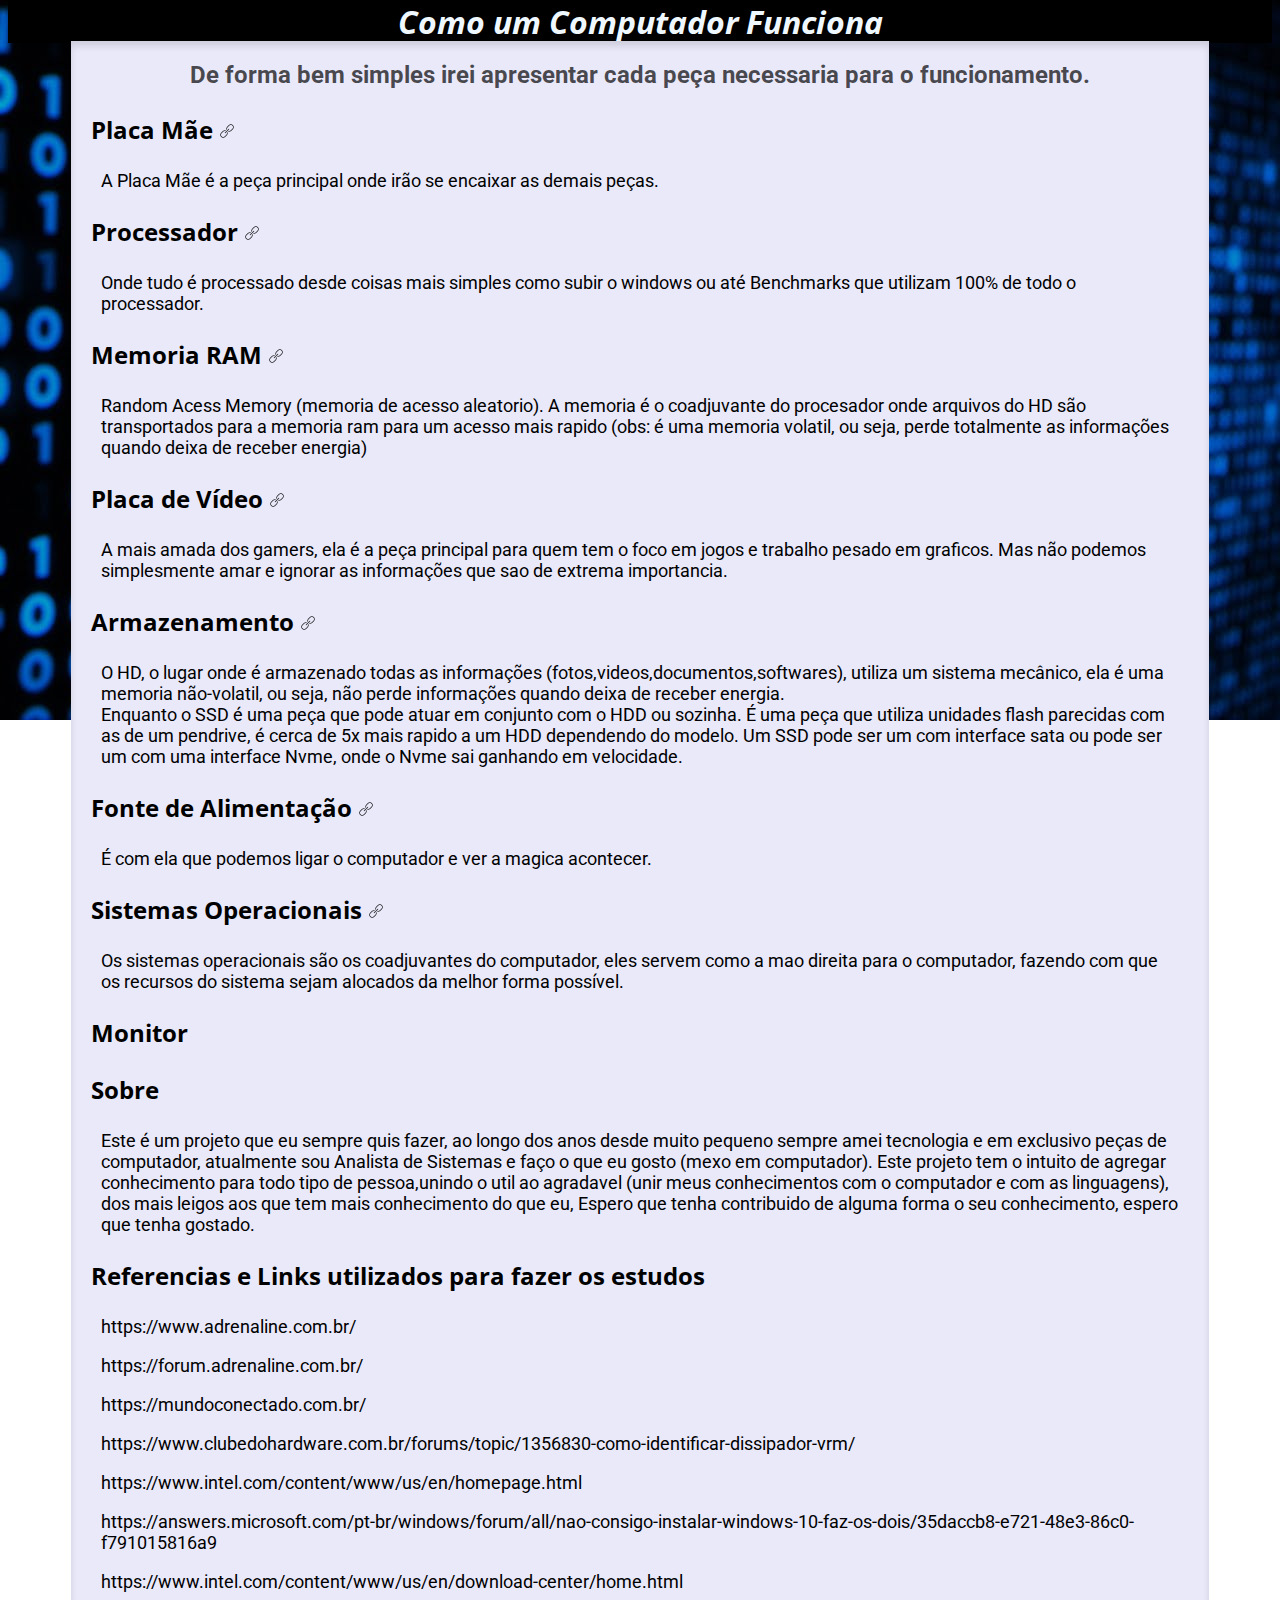
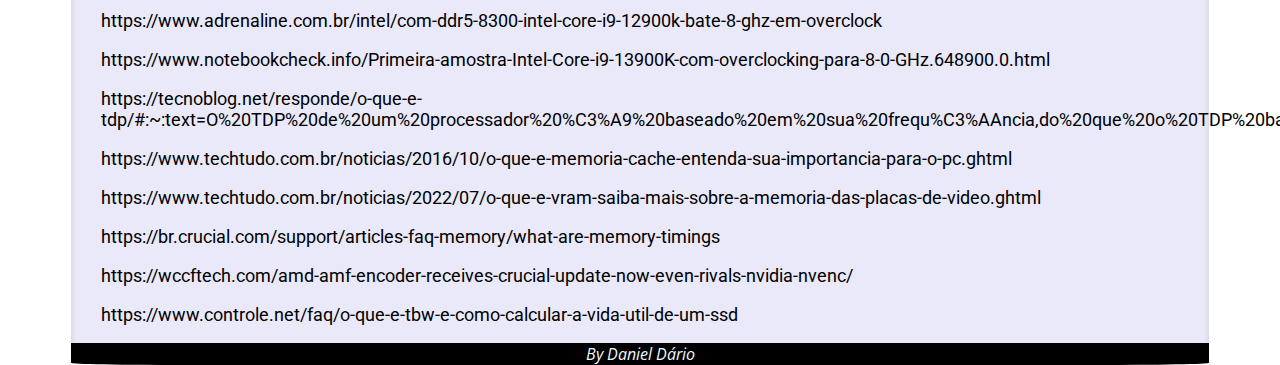
==== index.html @ a532baee "Initial commit" ====
<!DOCTYPE html>
<html lang="en">
<head>
    <meta charset="UTF-8">
    <meta http-equiv="X-UA-Compatible" content="IE=edge">
    <meta name="viewport" content="width=device-width, initial-scale=1.0">
    <title>Conhecendo o PC</title>
    <link rel="stylesheet" href="Style/style.css">
    <link rel="shortcut icon" href="Style/banco_de_imagens/icone.png" type="image/x-icon">
</head>
    
<body>
    <div class="cabeca">
        <header>
            <h1>Como um Computador Funciona</h1>
        </header>
    </div>

    <div class="corpo">
        <h2 class="subcab">De forma bem simples irei apresentar cada peça necessaria para o funcionamento.</h2>
        <a href="placamae.html">
            <h3>Placa Mãe <img src="Style/banco_de_imagens/icons8-link-16.png" alt=""></h3>
        </a>
        <p>A Placa Mãe é a peça principal onde irão se encaixar as demais peças.</p>
        <a href="processador.html">
            <h3>Processador <img src="Style/banco_de_imagens/icons8-link-16.png" alt=""></h3>
        </a>
        <p>Onde tudo é processado desde coisas mais simples como subir o windows ou até Benchmarks que utilizam 100% de todo o processador.</p>
        <a href="memoriaram.html">
            <h3>Memoria RAM <img src="Style/banco_de_imagens/icons8-link-16.png" alt=""></h3>
        </a>
        <p>Random Acess Memory (memoria de acesso aleatorio). A memoria é o coadjuvante do procesador onde arquivos do HD são transportados para a memoria ram para um acesso mais rapido (obs: é uma memoria volatil, ou seja, perde totalmente as informações quando deixa de receber energia)</p>
        <a href="placadevideo.html">
            <h3>Placa de Vídeo <img src="Style/banco_de_imagens/icons8-link-16.png" alt=""></h3>
        </a>
        <p>A mais amada dos gamers, ela é a peça principal para quem tem o foco em jogos e trabalho pesado em graficos. Mas não podemos simplesmente amar e ignorar as informações que sao de extrema importancia.</p>
        <a href="armazenamento.html">
            <h3>Armazenamento <img src="Style/banco_de_imagens/icons8-link-16.png" alt=""></h3>
        </a>
        <p>O HD, o lugar onde é armazenado todas as informações (fotos,videos,documentos,softwares), utiliza um sistema mecânico, ela é uma memoria não-volatil, ou seja, não perde informações quando deixa de receber energia.<br> Enquanto o SSD é uma peça que pode atuar em conjunto com o HDD ou sozinha. É uma peça que utiliza unidades flash parecidas com as de um pendrive, é cerca de 5x mais rapido a um HDD dependendo do modelo. Um SSD pode ser um com interface sata ou pode ser um com uma interface Nvme, onde o Nvme sai ganhando em velocidade.</p>
        <a href="fontedealimentacao.html">
            <h3>Fonte de Alimentação <img src="Style/banco_de_imagens/icons8-link-16.png" alt=""></h3>
        </a>
        <p>É com ela que podemos ligar o computador e ver a magica acontecer.</p>
        <a href="SO.html">
            <h3>Sistemas Operacionais <img src="Style/banco_de_imagens/icons8-link-16.png" alt=""></h3>
        </a>
        <p>Os sistemas operacionais são os coadjuvantes do computador, eles servem como a mao direita para o computador, fazendo com que os recursos do sistema sejam alocados da melhor forma possível.</p>
        <a href="monitor.html">
            <h3>Monitor</h3>
        </a>
        <h3>Sobre</h3>
        <p>Este é um projeto que eu sempre quis fazer, ao longo dos anos desde muito pequeno sempre amei tecnologia e em exclusivo peças de computador, atualmente sou Analista de Sistemas e faço o que eu gosto (mexo em computador). Este projeto tem o intuito de agregar conhecimento para todo tipo de pessoa,unindo o util ao agradavel (unir meus conhecimentos com o computador e com as linguagens), dos mais leigos aos que tem mais conhecimento do que eu, Espero que tenha contribuido de alguma forma o seu conhecimento, espero que tenha gostado.</p>
        <h3>Referencias e Links utilizados para fazer os estudos</h3>
        <a href="https://www.adrenaline.com.br/">
            <p>https://www.adrenaline.com.br/</p>
        </a>
        <a href="https://forum.adrenaline.com.br/">
            <p>https://forum.adrenaline.com.br/</p>
        </a>
        <a href="https://mundoconectado.com.br/">
            <p>https://mundoconectado.com.br/</p>
        </a>
        <a href="https://www.clubedohardware.com.br/forums/topic/1356830-como-identificar-dissipador-vrm/">
            <p>https://www.clubedohardware.com.br/forums/topic/1356830-como-identificar-dissipador-vrm/</p>
        </a>
        <a href="https://www.intel.com/content/www/us/en/homepage.html">
            <p>https://www.intel.com/content/www/us/en/homepage.html</p>
        </a>
        <a href="https://answers.microsoft.com/pt-br/windows/forum/all/nao-consigo-instalar-windows-10-faz-os-dois/35daccb8-e721-48e3-86c0-f791015816a9">
            <p>https://answers.microsoft.com/pt-br/windows/forum/all/nao-consigo-instalar-windows-10-faz-os-dois/35daccb8-e721-48e3-86c0-f791015816a9</p>
        </a>
        <a href="https://www.intel.com/content/www/us/en/download-center/home.html">
            <p>https://www.intel.com/content/www/us/en/download-center/home.html</p>
        </a>
        <a href="https://www.adrenaline.com.br/intel/com-ddr5-8300-intel-core-i9-12900k-bate-8-ghz-em-overclock">
            <p>https://www.adrenaline.com.br/intel/com-ddr5-8300-intel-core-i9-12900k-bate-8-ghz-em-overclock</p>
        </a>
        <a href="https://www.notebookcheck.info/Primeira-amostra-Intel-Core-i9-13900K-com-overclocking-para-8-0-GHz.648900.0.html">
            <p>https://www.notebookcheck.info/Primeira-amostra-Intel-Core-i9-13900K-com-overclocking-para-8-0-GHz.648900.0.html</p>
        </a>
        <a href="https://tecnoblog.net/responde/o-que-e-tdp/#:~:text=O%20TDP%20de%20um%20processador%20%C3%A9%20baseado%20em%20sua%20frequ%C3%AAncia,do%20que%20o%20TDP%20base.">
            <p>https://tecnoblog.net/responde/o-que-e-tdp/#:~:text=O%20TDP%20de%20um%20processador%20%C3%A9%20baseado%20em%20sua%20frequ%C3%AAncia,do%20que%20o%20TDP%20base.</p>
        </a>
        <a href="https://www.techtudo.com.br/noticias/2016/10/o-que-e-memoria-cache-entenda-sua-importancia-para-o-pc.ghtml">
            <p>https://www.techtudo.com.br/noticias/2016/10/o-que-e-memoria-cache-entenda-sua-importancia-para-o-pc.ghtml</p>
        </a>
        <a href="https://www.techtudo.com.br/noticias/2022/07/o-que-e-vram-saiba-mais-sobre-a-memoria-das-placas-de-video.ghtml">
            <p>https://www.techtudo.com.br/noticias/2022/07/o-que-e-vram-saiba-mais-sobre-a-memoria-das-placas-de-video.ghtml</p>
        </a>
        <p>https://br.crucial.com/support/articles-faq-memory/what-are-memory-timings</p>
        <p>https://wccftech.com/amd-amf-encoder-receives-crucial-update-now-even-rivals-nvidia-nvenc/</p>
        <p>https://www.controle.net/faq/o-que-e-tbw-e-como-calcular-a-vida-util-de-um-ssd</p>
        <p></p>
        <p></p>
        <p></p>
        <p></p>
        <p></p>
        <p></p>
        <p></p>
        <p></p>
        <p></p>
        <p></p>
        <p></p>
        <p></p>
        <p></p>
        <p></p>
        <p></p>
        <p></p>
        <p></p>
        <p></p>
        <p></p>
        <p></p>
        <p></p>
        <p></p>
        <p></p>
        <p></p>
        <p></p>
        <p></p>
        <p></p>
        <p></p>
        <p></p>
        <p></p>
        <p></p>
        <p></p>
        <p></p>
        <p></p>
        <p></p>
        <footer>By Daniel Dário</footer>
    </div>
    
</body>
</html>
---- Style/style.css ----
@charset "utf-8";
@import url('https://fonts.googleapis.com/css2?family=Open+Sans:ital,wght@0,400;0,500;1,300;1,400&display=swap');
@import url('https://fonts.googleapis.com/css2?family=Roboto:ital,wght@0,300;0,400;1,300&display=swap');

body {
    margin-top: -21px;
    background-image: url("banco_de_imagens/background.jpg");
    background-repeat: no-repeat;
    background-attachment: fixed;
    background-size: 100%;
    max-height: 100vh;
    max-width: 100vw;
}

div {
    background-color: rgb(233, 233, 250);
    scale: 100%;
    box-shadow: inset rgba(0, 0, 0, 0.120) 0px 5px 7px;
}

.cabeca {
    font-style: italic;
    font-family: 'open sans', Arial, Helvetica, sans-serif;
}

.corpo {
    margin: 0% 5%;
    padding: 0px 20px;
    padding-bottom: 10px;
    margin-top: 10px;
}

h1 {
    background-color: #000000;
    margin-bottom: -22px;
    color: aliceblue;
    text-align: center;
    font-size: 32px;
}

h2 {
    font-family: 'Roboto';
    padding-top: 20px;
    font-size: 24px;
    color: #000000b2;
}

div h3 {
    font-size: 24px;
    font-family: 'open sans', Arial;
}

a {
    text-decoration: none;
    color: inherit;
}

.off{
    text-decoration: underline;
}

li {
    font-family: sans-serif;
    list-style: none;
    margin-top: 5px;
}

p {
    font-family: 'Roboto', sans-serif;
    font-size: 18px;
    padding: 0px 10px;
}

.cabecalho header {
    display: inline;
    background-color: #c0c0c0;
}

.subcab {
    text-align: center;
}

.back {
    max-width: 30px;
    padding-top: 0px;
}

img {
    padding-top: 10px;
    max-width: 50%;
    text-align: center;
}

.imagem {
    text-align: center;
    box-shadow: none;
}

.sub {
    text-decoration: solid;
    font-family: 'Times New Roman', Times, serif;
    font-style: italic;
    margin-top: 0px;
    margin-right: 20%;
    text-align: end;
}

.video{
    text-align: center;
    box-shadow: none;
}

footer {
    font-family: 'open sans', sans-serif;
    font-style: italic;
    text-align: center;
    background-color: black;
    color: aliceblue;
    margin: 0px -20px -20px -20px;
    border-bottom-left-radius: 10%;
    border-bottom-right-radius: 10%;
    font-family: 'open sans';
}

.indexbutton{
    text-align: center;
    font-family: 'open sans';
    padding-top: 20px;
    font-size: 24px;
    color: inherit;
}

a:visited{
    color: black;
}
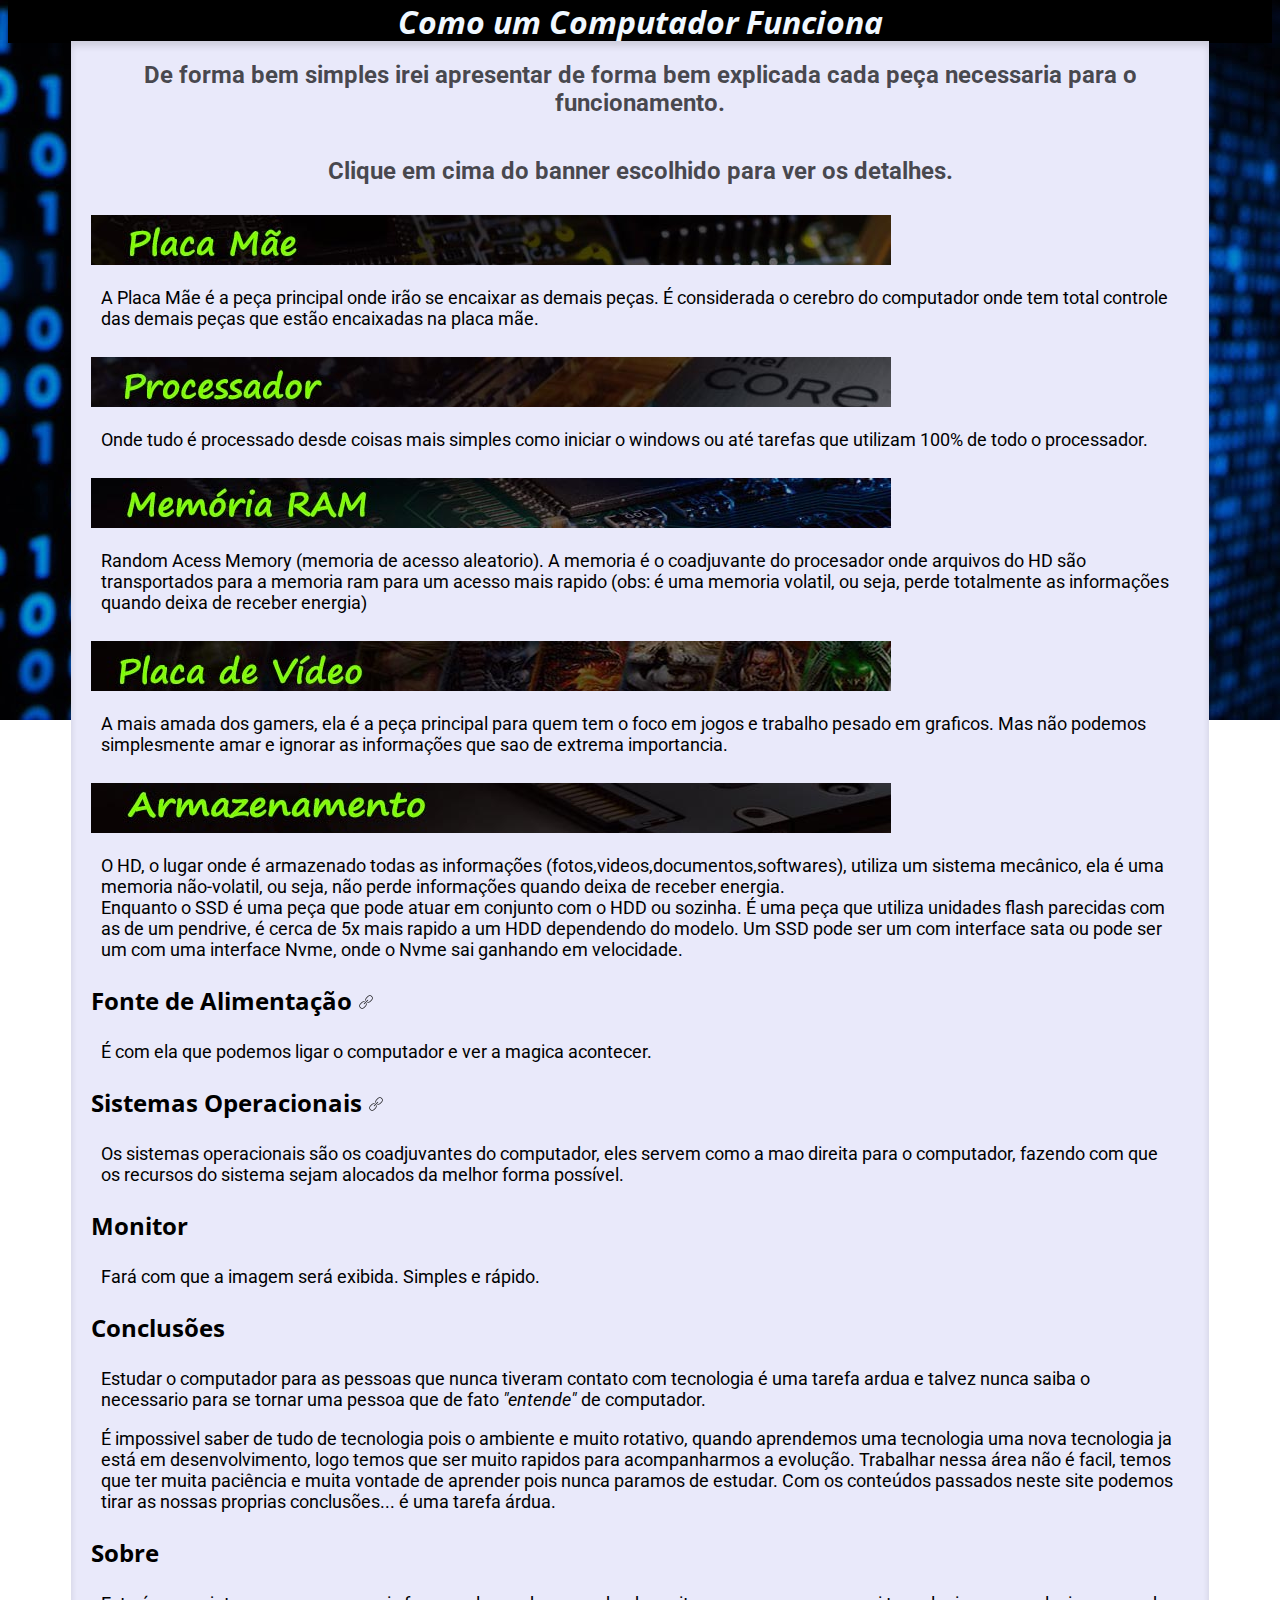
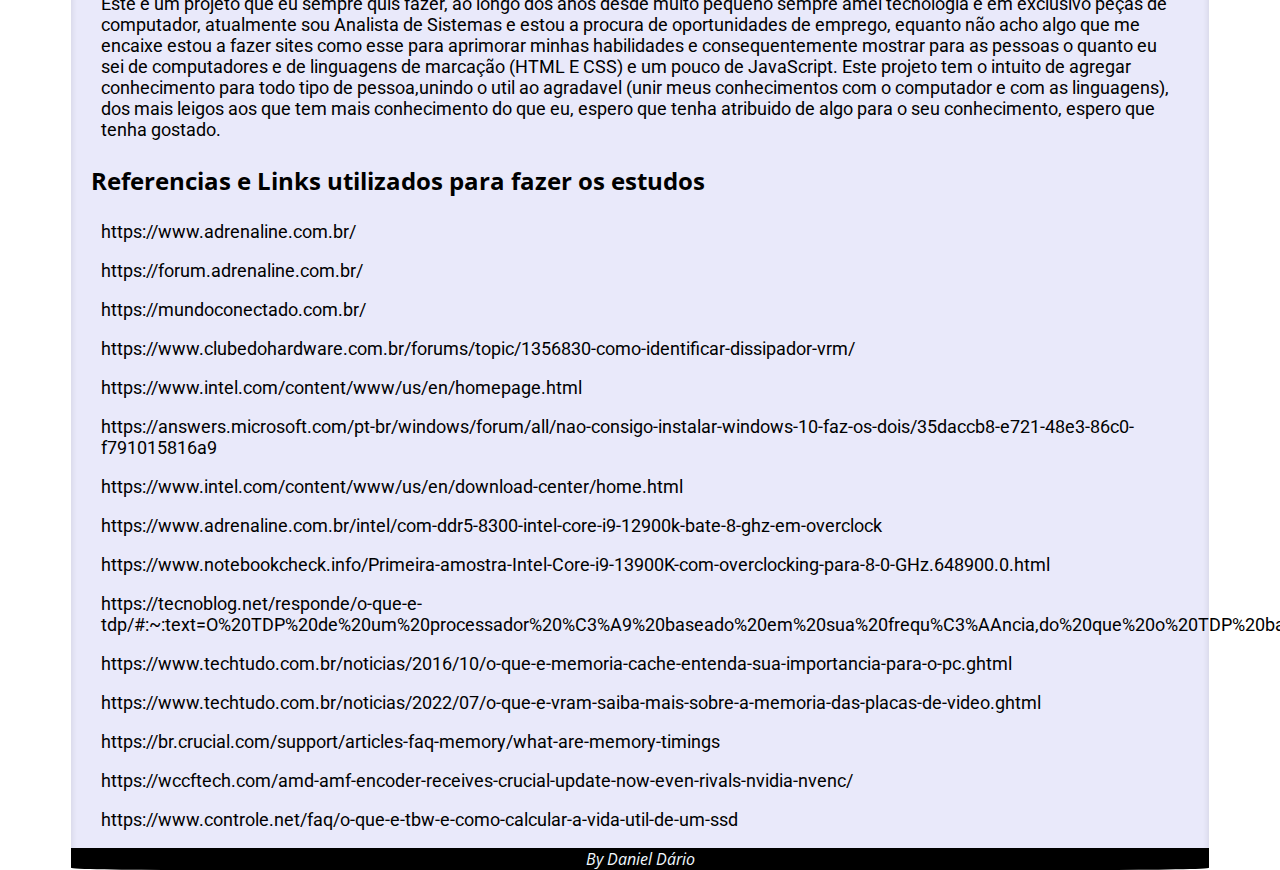
==== commit 127736a6: "atualização" ====
--- a/index.html
+++ b/index.html
@@ -17,25 +17,26 @@
     </div>
 
     <div class="corpo">
-        <h2 class="subcab">De forma bem simples irei apresentar cada peça necessaria para o funcionamento.</h2>
+        <h2 class="subcab" >De forma bem simples irei apresentar de forma bem explicada cada peça necessaria para o funcionamento.</h2>
+        <h2 class="subcab">Clique em cima do banner escolhido para ver os detalhes.</h2>
         <a href="placamae.html">
-            <h3>Placa Mãe <img src="Style/banco_de_imagens/icons8-link-16.png" alt=""></h3>
+            <img class="nomesh3" src="Style/banco_de_imagens/placamaeh3_1.jpg" alt="">
         </a>
-        <p>A Placa Mãe é a peça principal onde irão se encaixar as demais peças.</p>
+        <p>A Placa Mãe é a peça principal onde irão se encaixar as demais peças. É considerada o cerebro do computador onde tem total controle das demais peças que estão encaixadas na placa mãe.</p>
         <a href="processador.html">
-            <h3>Processador <img src="Style/banco_de_imagens/icons8-link-16.png" alt=""></h3>
+            <img class="nomesh3" src="Style/banco_de_imagens/Titulo h3_2.jpg" alt="">
         </a>
-        <p>Onde tudo é processado desde coisas mais simples como subir o windows ou até Benchmarks que utilizam 100% de todo o processador.</p>
+        <p>Onde tudo é processado desde coisas mais simples como iniciar o windows ou até tarefas que utilizam 100% de todo o processador. </p>
         <a href="memoriaram.html">
-            <h3>Memoria RAM <img src="Style/banco_de_imagens/icons8-link-16.png" alt=""></h3>
+            <img class="nomesh3" src="Style/banco_de_imagens/memoria ram h3_1.jpg" alt="">
         </a>
         <p>Random Acess Memory (memoria de acesso aleatorio). A memoria é o coadjuvante do procesador onde arquivos do HD são transportados para a memoria ram para um acesso mais rapido (obs: é uma memoria volatil, ou seja, perde totalmente as informações quando deixa de receber energia)</p>
         <a href="placadevideo.html">
-            <h3>Placa de Vídeo <img src="Style/banco_de_imagens/icons8-link-16.png" alt=""></h3>
+            <img class="nomesh3" src="Style/banco_de_imagens/Titulo h3.jpg" alt="">
         </a>
         <p>A mais amada dos gamers, ela é a peça principal para quem tem o foco em jogos e trabalho pesado em graficos. Mas não podemos simplesmente amar e ignorar as informações que sao de extrema importancia.</p>
         <a href="armazenamento.html">
-            <h3>Armazenamento <img src="Style/banco_de_imagens/icons8-link-16.png" alt=""></h3>
+            <img class="nomesh3" src="Style/banco_de_imagens/Armazenamentoh3.jpg" alt="">
         </a>
         <p>O HD, o lugar onde é armazenado todas as informações (fotos,videos,documentos,softwares), utiliza um sistema mecânico, ela é uma memoria não-volatil, ou seja, não perde informações quando deixa de receber energia.<br> Enquanto o SSD é uma peça que pode atuar em conjunto com o HDD ou sozinha. É uma peça que utiliza unidades flash parecidas com as de um pendrive, é cerca de 5x mais rapido a um HDD dependendo do modelo. Um SSD pode ser um com interface sata ou pode ser um com uma interface Nvme, onde o Nvme sai ganhando em velocidade.</p>
         <a href="fontedealimentacao.html">
@@ -48,9 +49,13 @@
         <p>Os sistemas operacionais são os coadjuvantes do computador, eles servem como a mao direita para o computador, fazendo com que os recursos do sistema sejam alocados da melhor forma possível.</p>
         <a href="monitor.html">
             <h3>Monitor</h3>
+            <p>Fará com que a imagem será exibida. Simples e rápido.</p>
         </a>
+        <h3>Conclusões</h3>
+        <p>Estudar o computador para as pessoas que nunca tiveram contato com tecnologia é uma tarefa ardua e talvez nunca saiba o necessario para se tornar uma pessoa que de fato <i>"entende"</i> de computador.</p>
+        <p>É impossivel saber de tudo de tecnologia pois o ambiente e muito rotativo, quando aprendemos uma tecnologia uma nova tecnologia ja está em desenvolvimento, logo temos que ser muito rapidos para acompanharmos a evolução. Trabalhar nessa área não é facil, temos que ter muita paciência e muita vontade de aprender pois nunca paramos de estudar. Com os conteúdos passados neste site podemos tirar as nossas proprias conclusões... é uma tarefa árdua.</p>
         <h3>Sobre</h3>
-        <p>Este é um projeto que eu sempre quis fazer, ao longo dos anos desde muito pequeno sempre amei tecnologia e em exclusivo peças de computador, atualmente sou Analista de Sistemas e faço o que eu gosto (mexo em computador). Este projeto tem o intuito de agregar conhecimento para todo tipo de pessoa,unindo o util ao agradavel (unir meus conhecimentos com o computador e com as linguagens), dos mais leigos aos que tem mais conhecimento do que eu, Espero que tenha contribuido de alguma forma o seu conhecimento, espero que tenha gostado.</p>
+        <p>Este é um projeto que eu sempre quis fazer, ao longo dos anos desde muito pequeno sempre amei tecnologia e em exclusivo peças de computador, atualmente sou Analista de Sistemas e estou a procura de oportunidades de emprego, equanto não acho algo que me encaixe estou a fazer sites como esse para aprimorar minhas habilidades e consequentemente mostrar para as pessoas o quanto eu sei de computadores e de linguagens de marcação (HTML E CSS) e um pouco de JavaScript. Este projeto tem o intuito de agregar conhecimento para todo tipo de pessoa,unindo o util ao agradavel (unir meus conhecimentos com o computador e com as linguagens), dos mais leigos aos que tem mais conhecimento do que eu, espero que tenha atribuido de algo para o seu conhecimento, espero que tenha gostado.</p>
         <h3>Referencias e Links utilizados para fazer os estudos</h3>
         <a href="https://www.adrenaline.com.br/">
             <p>https://www.adrenaline.com.br/</p>
@@ -121,11 +126,6 @@
         <p></p>
         <p></p>
         <p></p>
-        <p></p>
-        <p></p>
-        <p></p>
-        <p></p>
-        <p></p>
         <footer>By Daniel Dário</footer>
     </div>
     
--- a/Style/style.css
+++ b/Style/style.css
@@ -10,6 +10,10 @@
     background-size: 100%;
     max-height: 100vh;
     max-width: 100vw;
+}
+
+.nomesh3{
+    max-width: 800px;
 }
 
 div {
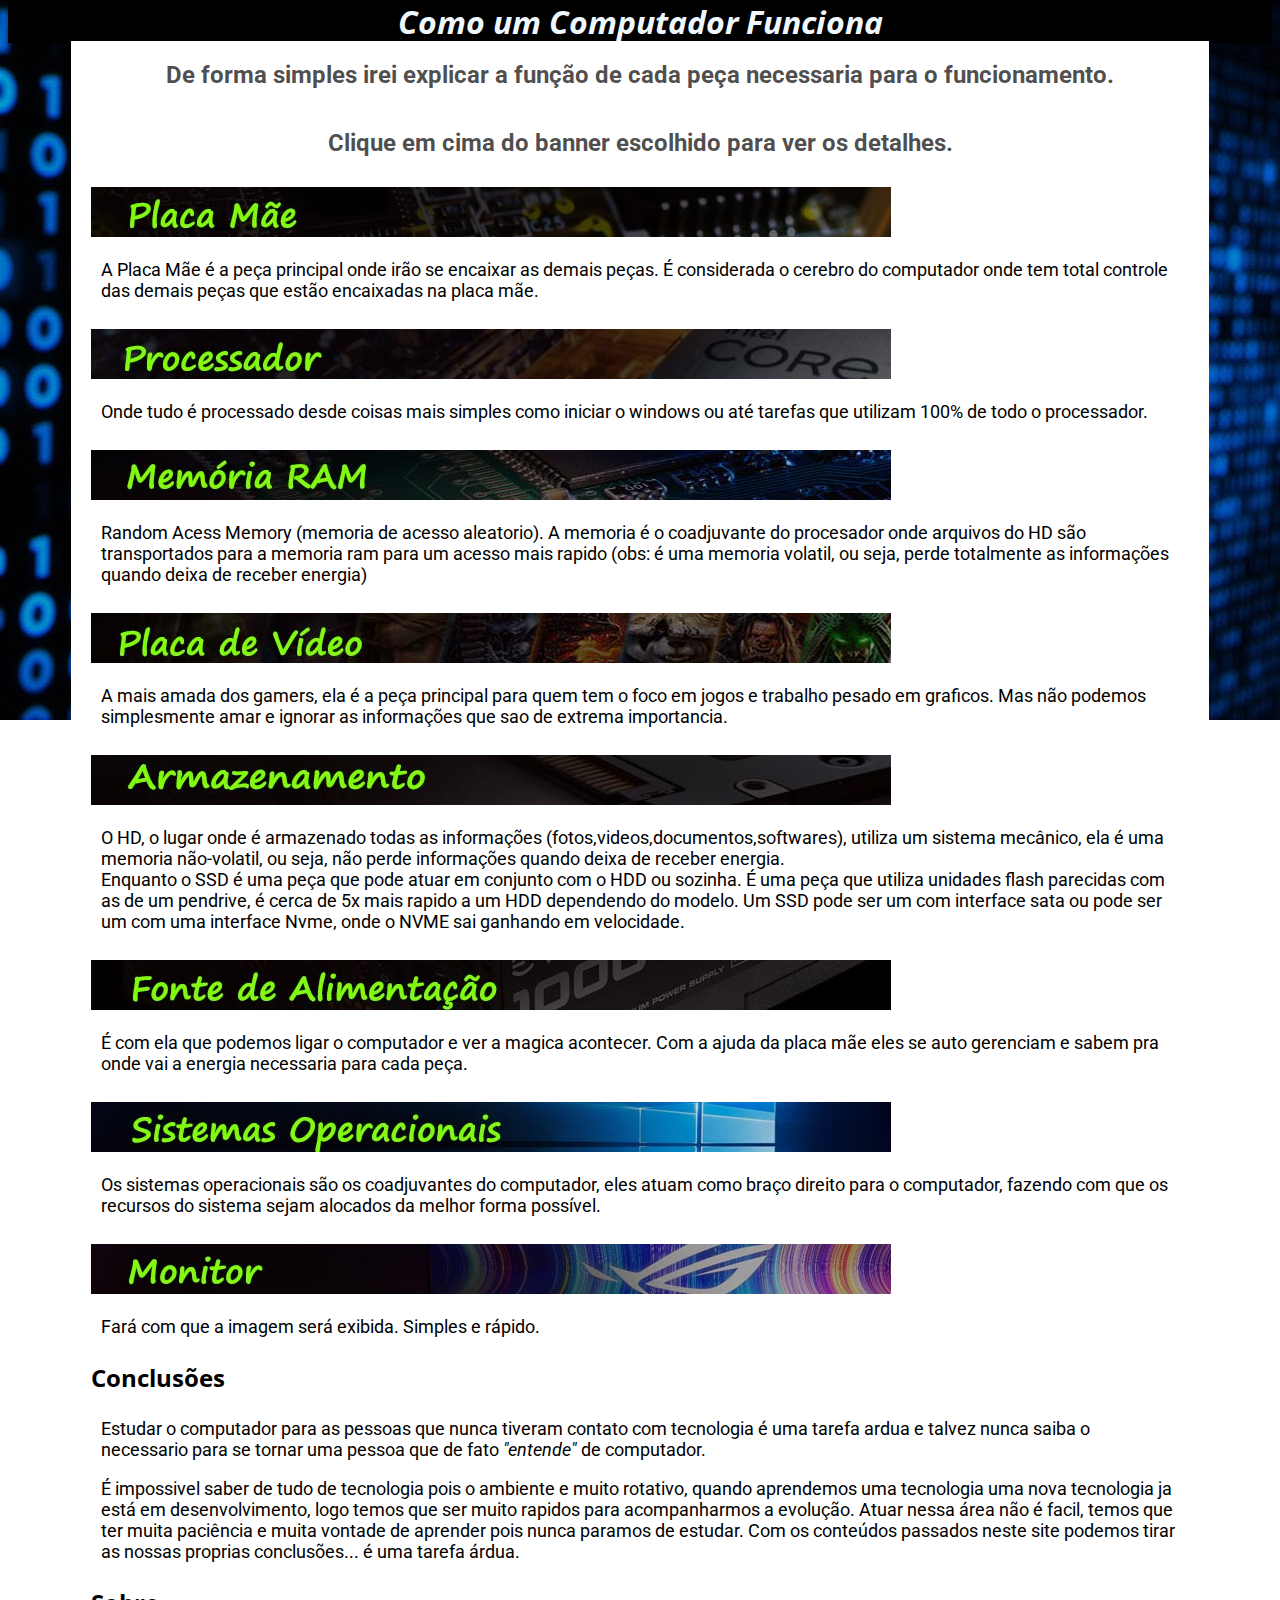
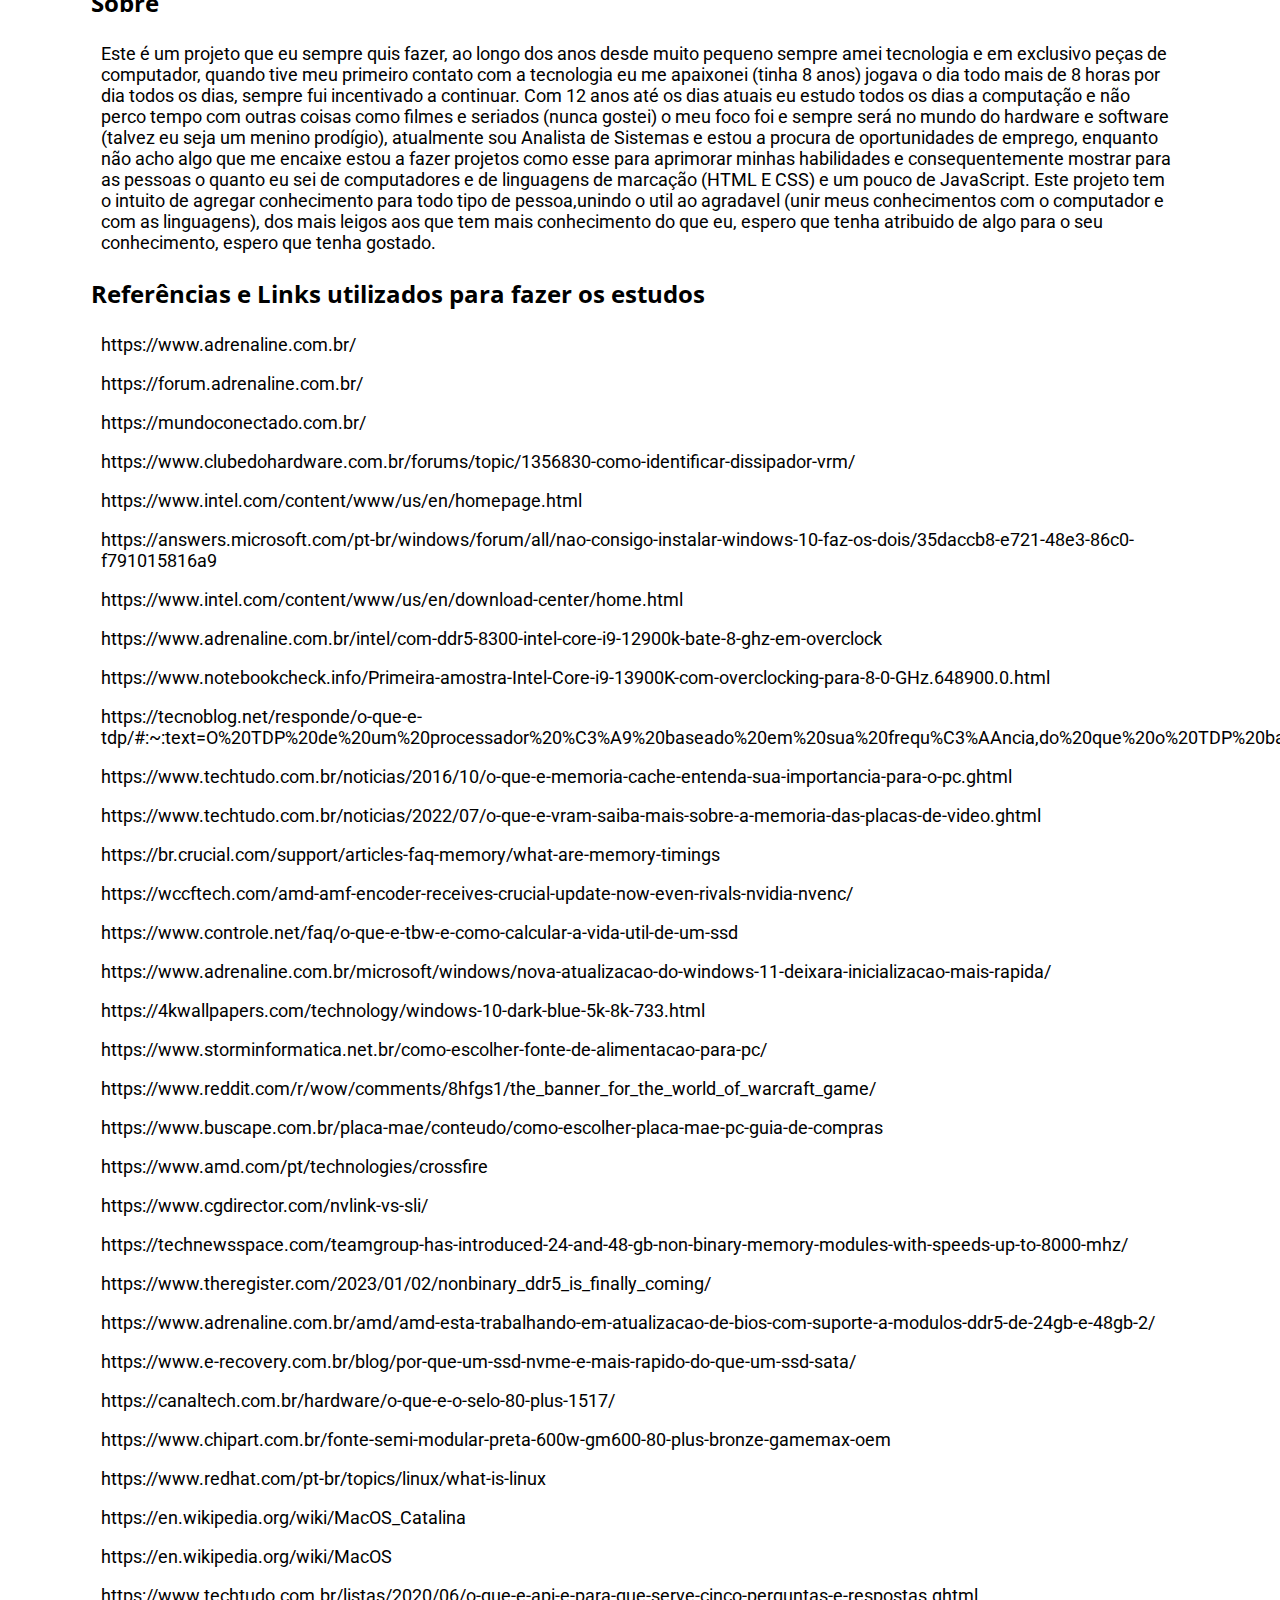
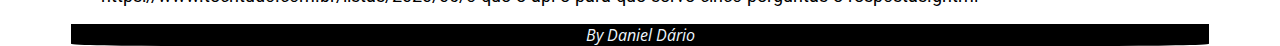
==== commit ae5fe045: "Atualização Geral" ====
--- a/index.html
+++ b/index.html
@@ -17,7 +17,7 @@
     </div>
 
     <div class="corpo">
-        <h2 class="subcab" >De forma bem simples irei apresentar de forma bem explicada cada peça necessaria para o funcionamento.</h2>
+        <h2 class="subcab" >De forma simples irei explicar a função de cada peça necessaria para o funcionamento.</h2>
         <h2 class="subcab">Clique em cima do banner escolhido para ver os detalhes.</h2>
         <a href="placamae.html">
             <img class="nomesh3" src="Style/banco_de_imagens/placamaeh3_1.jpg" alt="">
@@ -38,25 +38,25 @@
         <a href="armazenamento.html">
             <img class="nomesh3" src="Style/banco_de_imagens/Armazenamentoh3.jpg" alt="">
         </a>
-        <p>O HD, o lugar onde é armazenado todas as informações (fotos,videos,documentos,softwares), utiliza um sistema mecânico, ela é uma memoria não-volatil, ou seja, não perde informações quando deixa de receber energia.<br> Enquanto o SSD é uma peça que pode atuar em conjunto com o HDD ou sozinha. É uma peça que utiliza unidades flash parecidas com as de um pendrive, é cerca de 5x mais rapido a um HDD dependendo do modelo. Um SSD pode ser um com interface sata ou pode ser um com uma interface Nvme, onde o Nvme sai ganhando em velocidade.</p>
+        <p>O HD, o lugar onde é armazenado todas as informações (fotos,videos,documentos,softwares), utiliza um sistema mecânico, ela é uma memoria não-volatil, ou seja, não perde informações quando deixa de receber energia.<br> Enquanto o SSD é uma peça que pode atuar em conjunto com o HDD ou sozinha. É uma peça que utiliza unidades flash parecidas com as de um pendrive, é cerca de 5x mais rapido a um HDD dependendo do modelo. Um SSD pode ser um com interface sata ou pode ser um com uma interface Nvme, onde o NVME sai ganhando em velocidade.</p>
         <a href="fontedealimentacao.html">
-            <h3>Fonte de Alimentação <img src="Style/banco_de_imagens/icons8-link-16.png" alt=""></h3>
+            <img class="nomesh3" src="Style/banco_de_imagens/fonte de alimentaçãoh3.jpeg" alt="">
         </a>
-        <p>É com ela que podemos ligar o computador e ver a magica acontecer.</p>
+        <p>É com ela que podemos ligar o computador e ver a magica acontecer. Com a ajuda da placa mãe eles se auto gerenciam e sabem pra onde vai a energia necessaria para cada peça.</p>
         <a href="SO.html">
-            <h3>Sistemas Operacionais <img src="Style/banco_de_imagens/icons8-link-16.png" alt=""></h3>
+            <img class="nomesh3" src="Style/banco_de_imagens/sistemasoperacionaish3.jpg" alt="">
         </a>
-        <p>Os sistemas operacionais são os coadjuvantes do computador, eles servem como a mao direita para o computador, fazendo com que os recursos do sistema sejam alocados da melhor forma possível.</p>
+        <p>Os sistemas operacionais são os coadjuvantes do computador, eles atuam como braço direito para o computador, fazendo com que os recursos do sistema sejam alocados da melhor forma possível.</p>
         <a href="monitor.html">
-            <h3>Monitor</h3>
-            <p>Fará com que a imagem será exibida. Simples e rápido.</p>
+            <img class="nomesh3" src="Style/banco_de_imagens/monitorh3.jpg" alt="">
         </a>
+        <p>Fará com que a imagem será exibida. Simples e rápido.</p>
         <h3>Conclusões</h3>
         <p>Estudar o computador para as pessoas que nunca tiveram contato com tecnologia é uma tarefa ardua e talvez nunca saiba o necessario para se tornar uma pessoa que de fato <i>"entende"</i> de computador.</p>
-        <p>É impossivel saber de tudo de tecnologia pois o ambiente e muito rotativo, quando aprendemos uma tecnologia uma nova tecnologia ja está em desenvolvimento, logo temos que ser muito rapidos para acompanharmos a evolução. Trabalhar nessa área não é facil, temos que ter muita paciência e muita vontade de aprender pois nunca paramos de estudar. Com os conteúdos passados neste site podemos tirar as nossas proprias conclusões... é uma tarefa árdua.</p>
+        <p>É impossivel saber de tudo de tecnologia pois o ambiente e muito rotativo, quando aprendemos uma tecnologia uma nova tecnologia ja está em desenvolvimento, logo temos que ser muito rapidos para acompanharmos a evolução. Atuar nessa área não é facil, temos que ter muita paciência e muita vontade de aprender pois nunca paramos de estudar. Com os conteúdos passados neste site podemos tirar as nossas proprias conclusões... é uma tarefa árdua.</p>
         <h3>Sobre</h3>
-        <p>Este é um projeto que eu sempre quis fazer, ao longo dos anos desde muito pequeno sempre amei tecnologia e em exclusivo peças de computador, atualmente sou Analista de Sistemas e estou a procura de oportunidades de emprego, equanto não acho algo que me encaixe estou a fazer sites como esse para aprimorar minhas habilidades e consequentemente mostrar para as pessoas o quanto eu sei de computadores e de linguagens de marcação (HTML E CSS) e um pouco de JavaScript. Este projeto tem o intuito de agregar conhecimento para todo tipo de pessoa,unindo o util ao agradavel (unir meus conhecimentos com o computador e com as linguagens), dos mais leigos aos que tem mais conhecimento do que eu, espero que tenha atribuido de algo para o seu conhecimento, espero que tenha gostado.</p>
-        <h3>Referencias e Links utilizados para fazer os estudos</h3>
+        <p>Este é um projeto que eu sempre quis fazer, ao longo dos anos desde muito pequeno sempre amei tecnologia e em exclusivo peças de computador, quando tive meu primeiro contato com a tecnologia eu me apaixonei (tinha 8 anos) jogava o dia todo mais de 8 horas por dia todos os dias, sempre fui incentivado a continuar. Com 12 anos até os dias atuais eu estudo todos os dias a computação e não perco tempo com outras coisas como filmes e seriados (nunca gostei) o meu foco foi e sempre será no mundo do hardware e software (talvez eu seja um menino prodígio), atualmente sou Analista de Sistemas e estou a procura de oportunidades de emprego, enquanto não acho algo que me encaixe estou a fazer projetos como esse para aprimorar minhas habilidades e consequentemente mostrar para as pessoas o quanto eu sei de computadores e de linguagens de marcação (HTML E CSS) e um pouco de JavaScript. Este projeto tem o intuito de agregar conhecimento para todo tipo de pessoa,unindo o util ao agradavel (unir meus conhecimentos com o computador e com as linguagens), dos mais leigos aos que tem mais conhecimento do que eu, espero que tenha atribuido de algo para o seu conhecimento, espero que tenha gostado.</p>
+        <h3>Referências e Links utilizados para fazer os estudos</h3>
         <a href="https://www.adrenaline.com.br/">
             <p>https://www.adrenaline.com.br/</p>
         </a>
@@ -93,38 +93,28 @@
         <a href="https://www.techtudo.com.br/noticias/2022/07/o-que-e-vram-saiba-mais-sobre-a-memoria-das-placas-de-video.ghtml">
             <p>https://www.techtudo.com.br/noticias/2022/07/o-que-e-vram-saiba-mais-sobre-a-memoria-das-placas-de-video.ghtml</p>
         </a>
-        <p>https://br.crucial.com/support/articles-faq-memory/what-are-memory-timings</p>
+        <a href="https://br.crucial.com/support/articles-faq-memory/what-are-memory-timings">
+            <p>https://br.crucial.com/support/articles-faq-memory/what-are-memory-timings</p>
+        </a>
         <p>https://wccftech.com/amd-amf-encoder-receives-crucial-update-now-even-rivals-nvidia-nvenc/</p>
         <p>https://www.controle.net/faq/o-que-e-tbw-e-como-calcular-a-vida-util-de-um-ssd</p>
-        <p></p>
-        <p></p>
-        <p></p>
-        <p></p>
-        <p></p>
-        <p></p>
-        <p></p>
-        <p></p>
-        <p></p>
-        <p></p>
-        <p></p>
-        <p></p>
-        <p></p>
-        <p></p>
-        <p></p>
-        <p></p>
-        <p></p>
-        <p></p>
-        <p></p>
-        <p></p>
-        <p></p>
-        <p></p>
-        <p></p>
-        <p></p>
-        <p></p>
-        <p></p>
-        <p></p>
-        <p></p>
-        <p></p>
+        <p>https://www.adrenaline.com.br/microsoft/windows/nova-atualizacao-do-windows-11-deixara-inicializacao-mais-rapida/</p>
+        <p>https://4kwallpapers.com/technology/windows-10-dark-blue-5k-8k-733.html</p>
+        <p>https://www.storminformatica.net.br/como-escolher-fonte-de-alimentacao-para-pc/</p>
+        <p>https://www.reddit.com/r/wow/comments/8hfgs1/the_banner_for_the_world_of_warcraft_game/</p>
+        <p>https://www.buscape.com.br/placa-mae/conteudo/como-escolher-placa-mae-pc-guia-de-compras</p>
+        <p>https://www.amd.com/pt/technologies/crossfire</p>
+        <p>https://www.cgdirector.com/nvlink-vs-sli/</p>
+        <p>https://technewsspace.com/teamgroup-has-introduced-24-and-48-gb-non-binary-memory-modules-with-speeds-up-to-8000-mhz/</p>
+        <p>https://www.theregister.com/2023/01/02/nonbinary_ddr5_is_finally_coming/</p>
+        <p>https://www.adrenaline.com.br/amd/amd-esta-trabalhando-em-atualizacao-de-bios-com-suporte-a-modulos-ddr5-de-24gb-e-48gb-2/</p>
+        <p>https://www.e-recovery.com.br/blog/por-que-um-ssd-nvme-e-mais-rapido-do-que-um-ssd-sata/</p>
+        <p>https://canaltech.com.br/hardware/o-que-e-o-selo-80-plus-1517/</p>
+        <p>https://www.chipart.com.br/fonte-semi-modular-preta-600w-gm600-80-plus-bronze-gamemax-oem</p>
+        <p>https://www.redhat.com/pt-br/topics/linux/what-is-linux</p>
+        <p>https://en.wikipedia.org/wiki/MacOS_Catalina</p>
+        <p>https://en.wikipedia.org/wiki/MacOS</p>
+        <p>https://www.techtudo.com.br/listas/2020/06/o-que-e-api-e-para-que-serve-cinco-perguntas-e-respostas.ghtml</p>
         <p></p>
         <footer>By Daniel Dário</footer>
     </div>
--- a/Style/style.css
+++ b/Style/style.css
@@ -17,9 +17,8 @@
 }
 
 div {
-    background-color: rgb(233, 233, 250);
+    background-color: rgb(255, 255, 255);
     scale: 100%;
-    box-shadow: inset rgba(0, 0, 0, 0.120) 0px 5px 7px;
 }
 
 .cabeca {
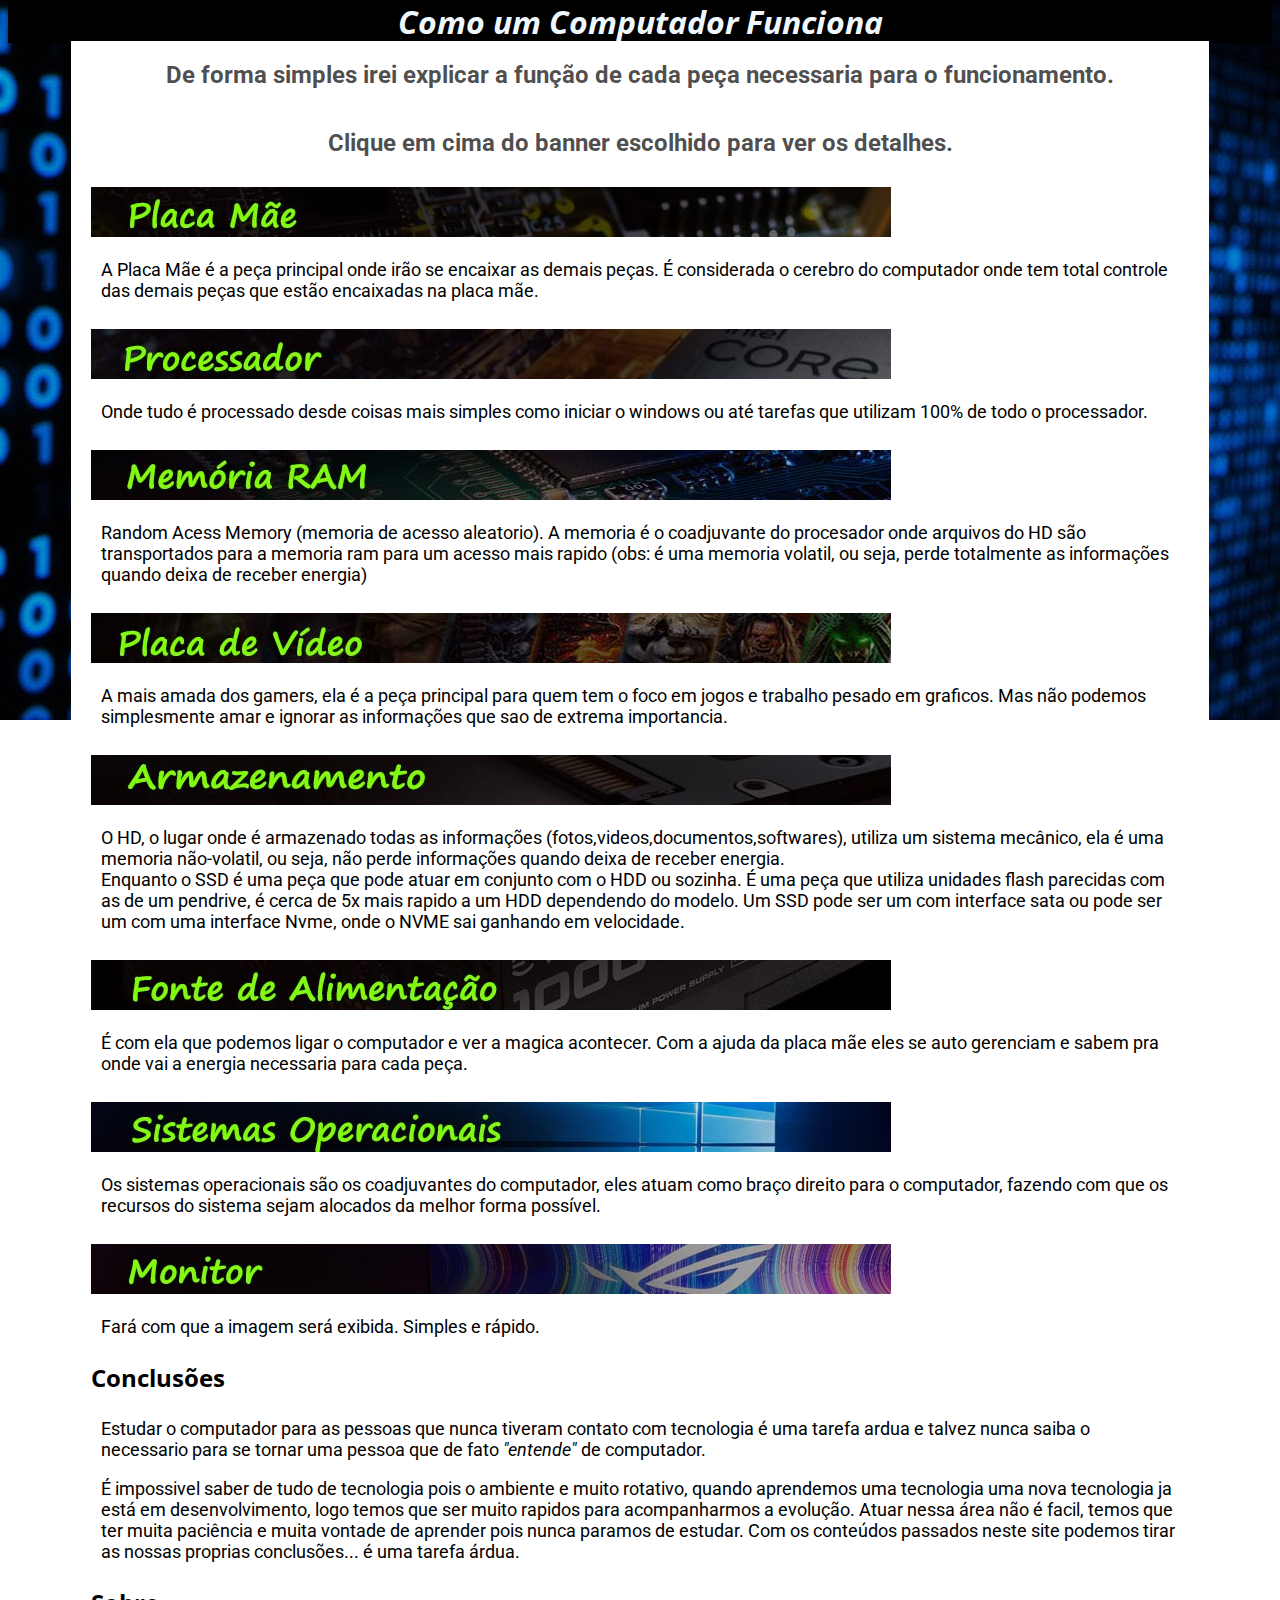
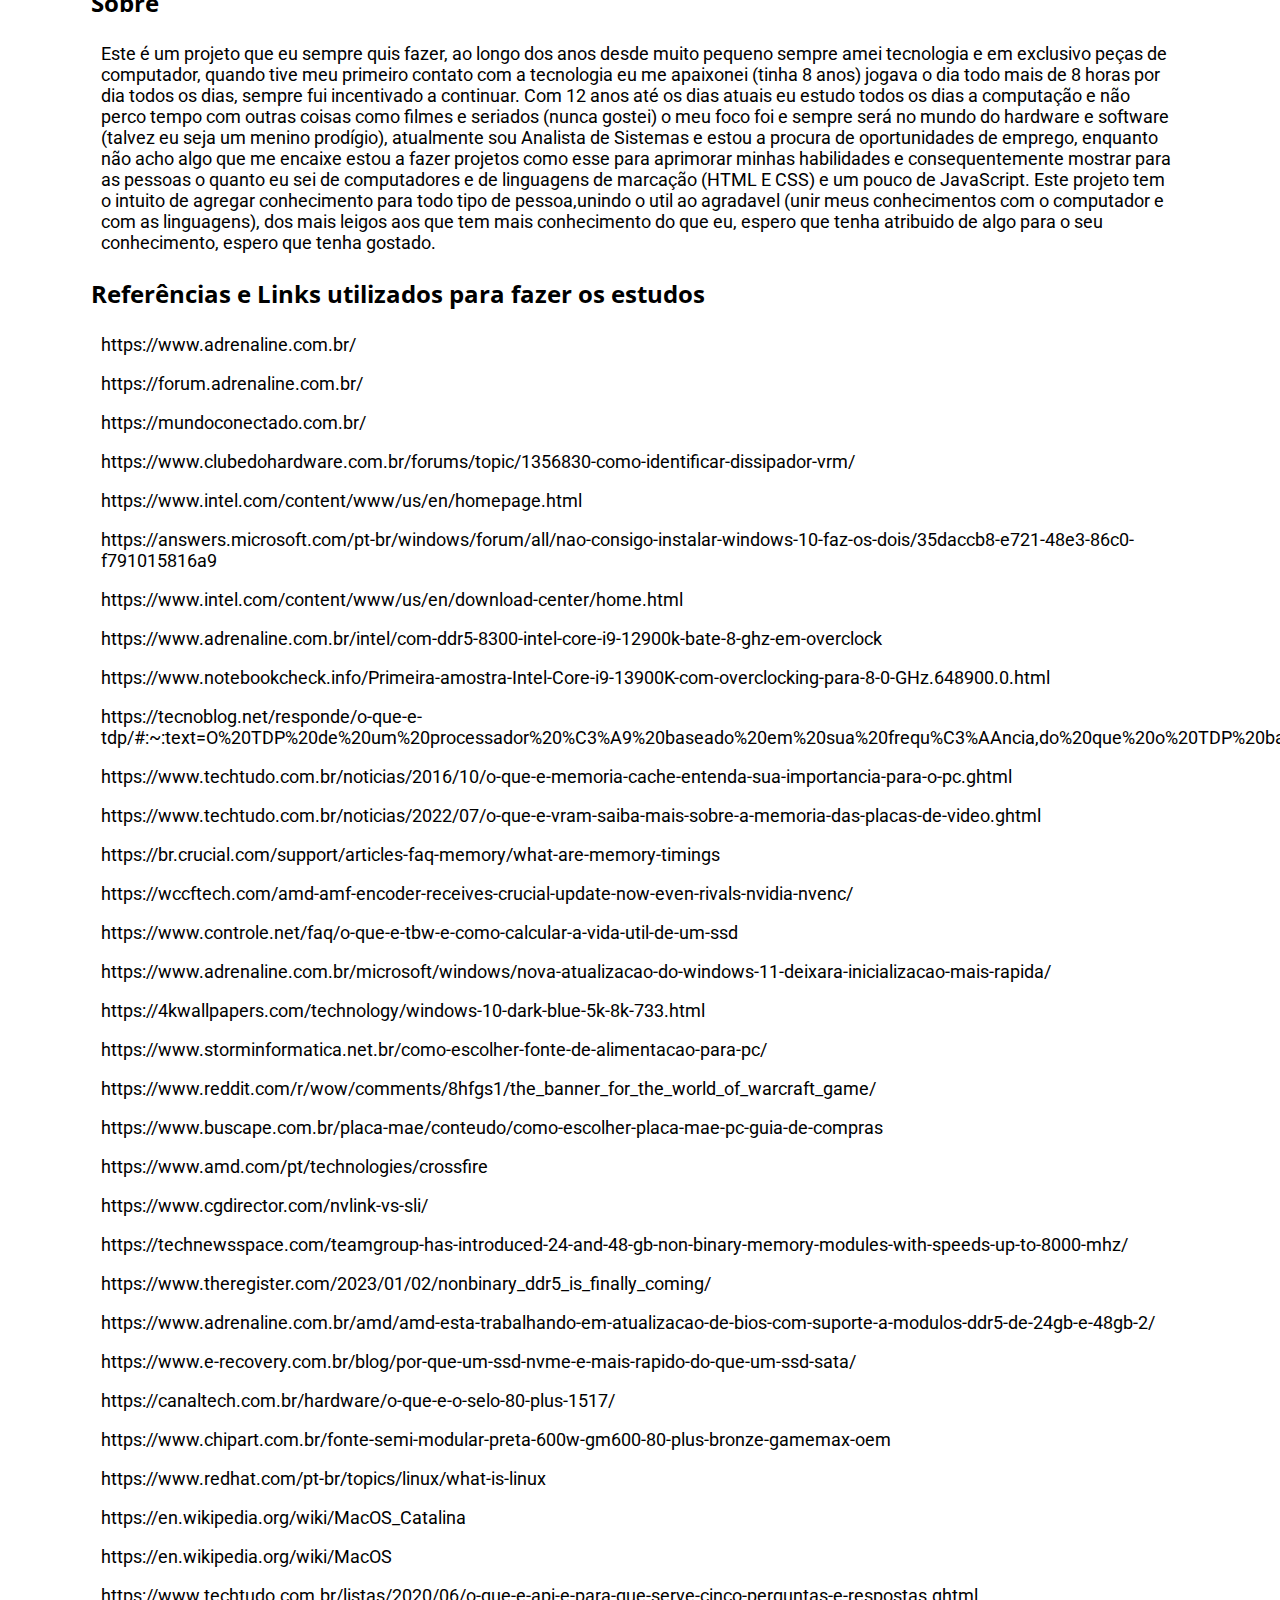
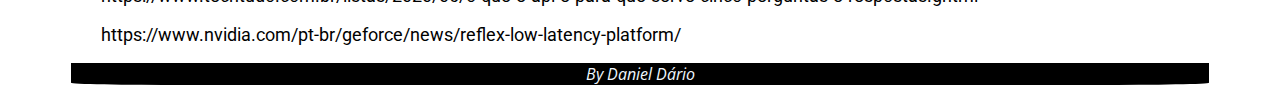
==== commit 669e9a02: "Todos os campos preenchidos" ====
--- a/index.html
+++ b/index.html
@@ -96,28 +96,67 @@
         <a href="https://br.crucial.com/support/articles-faq-memory/what-are-memory-timings">
             <p>https://br.crucial.com/support/articles-faq-memory/what-are-memory-timings</p>
         </a>
-        <p>https://wccftech.com/amd-amf-encoder-receives-crucial-update-now-even-rivals-nvidia-nvenc/</p>
-        <p>https://www.controle.net/faq/o-que-e-tbw-e-como-calcular-a-vida-util-de-um-ssd</p>
-        <p>https://www.adrenaline.com.br/microsoft/windows/nova-atualizacao-do-windows-11-deixara-inicializacao-mais-rapida/</p>
-        <p>https://4kwallpapers.com/technology/windows-10-dark-blue-5k-8k-733.html</p>
-        <p>https://www.storminformatica.net.br/como-escolher-fonte-de-alimentacao-para-pc/</p>
-        <p>https://www.reddit.com/r/wow/comments/8hfgs1/the_banner_for_the_world_of_warcraft_game/</p>
-        <p>https://www.buscape.com.br/placa-mae/conteudo/como-escolher-placa-mae-pc-guia-de-compras</p>
-        <p>https://www.amd.com/pt/technologies/crossfire</p>
-        <p>https://www.cgdirector.com/nvlink-vs-sli/</p>
-        <p>https://technewsspace.com/teamgroup-has-introduced-24-and-48-gb-non-binary-memory-modules-with-speeds-up-to-8000-mhz/</p>
-        <p>https://www.theregister.com/2023/01/02/nonbinary_ddr5_is_finally_coming/</p>
-        <p>https://www.adrenaline.com.br/amd/amd-esta-trabalhando-em-atualizacao-de-bios-com-suporte-a-modulos-ddr5-de-24gb-e-48gb-2/</p>
-        <p>https://www.e-recovery.com.br/blog/por-que-um-ssd-nvme-e-mais-rapido-do-que-um-ssd-sata/</p>
-        <p>https://canaltech.com.br/hardware/o-que-e-o-selo-80-plus-1517/</p>
-        <p>https://www.chipart.com.br/fonte-semi-modular-preta-600w-gm600-80-plus-bronze-gamemax-oem</p>
-        <p>https://www.redhat.com/pt-br/topics/linux/what-is-linux</p>
-        <p>https://en.wikipedia.org/wiki/MacOS_Catalina</p>
-        <p>https://en.wikipedia.org/wiki/MacOS</p>
-        <p>https://www.techtudo.com.br/listas/2020/06/o-que-e-api-e-para-que-serve-cinco-perguntas-e-respostas.ghtml</p>
-        <p></p>
+        <a href="https://wccftech.com/amd-amf-encoder-receives-crucial-update-now-even-rivals-nvidia-nvenc/">
+            <p>https://wccftech.com/amd-amf-encoder-receives-crucial-update-now-even-rivals-nvidia-nvenc/</p>
+        </a>
+        <a href="https://www.controle.net/faq/o-que-e-tbw-e-como-calcular-a-vida-util-de-um-ssd">
+            <p>https://www.controle.net/faq/o-que-e-tbw-e-como-calcular-a-vida-util-de-um-ssd</p>
+        </a>
+        <a href="https://www.adrenaline.com.br/microsoft/windows/nova-atualizacao-do-windows-11-deixara-inicializacao-mais-rapida/">
+            <p>https://www.adrenaline.com.br/microsoft/windows/nova-atualizacao-do-windows-11-deixara-inicializacao-mais-rapida/</p>
+        </a>
+        <a href="https://4kwallpapers.com/technology/windows-10-dark-blue-5k-8k-733.html">
+            <p>https://4kwallpapers.com/technology/windows-10-dark-blue-5k-8k-733.html</p>
+        </a>
+        <a href="https://www.storminformatica.net.br/como-escolher-fonte-de-alimentacao-para-pc/">
+            <p>https://www.storminformatica.net.br/como-escolher-fonte-de-alimentacao-para-pc/</p>
+        </a>
+        <a href="https://www.reddit.com/r/wow/comments/8hfgs1/the_banner_for_the_world_of_warcraft_game/">
+            <p>https://www.reddit.com/r/wow/comments/8hfgs1/the_banner_for_the_world_of_warcraft_game/</p>
+        </a>
+        <a href="https://www.buscape.com.br/placa-mae/conteudo/como-escolher-placa-mae-pc-guia-de-compras">
+            <p>https://www.buscape.com.br/placa-mae/conteudo/como-escolher-placa-mae-pc-guia-de-compras</p>
+        </a>
+        <a href="https://www.amd.com/pt/technologies/crossfire">
+            <p>https://www.amd.com/pt/technologies/crossfire</p>
+        </a>
+        <a href="https://www.cgdirector.com/nvlink-vs-sli/">
+            <p>https://www.cgdirector.com/nvlink-vs-sli/</p>
+        </a>
+        <a href="https://technewsspace.com/teamgroup-has-introduced-24-and-48-gb-non-binary-memory-modules-with-speeds-up-to-8000-mhz/">
+            <p>https://technewsspace.com/teamgroup-has-introduced-24-and-48-gb-non-binary-memory-modules-with-speeds-up-to-8000-mhz/</p>
+        </a>
+        <a href="https://www.theregister.com/2023/01/02/nonbinary_ddr5_is_finally_coming/">
+            <p>https://www.theregister.com/2023/01/02/nonbinary_ddr5_is_finally_coming/</p>
+        </a>
+        <a href="https://www.adrenaline.com.br/amd/amd-esta-trabalhando-em-atualizacao-de-bios-com-suporte-a-modulos-ddr5-de-24gb-e-48gb-2/">
+            <p>https://www.adrenaline.com.br/amd/amd-esta-trabalhando-em-atualizacao-de-bios-com-suporte-a-modulos-ddr5-de-24gb-e-48gb-2/</p>
+        </a>
+        <a href="https://www.e-recovery.com.br/blog/por-que-um-ssd-nvme-e-mais-rapido-do-que-um-ssd-sata/">
+            <p>https://www.e-recovery.com.br/blog/por-que-um-ssd-nvme-e-mais-rapido-do-que-um-ssd-sata/</p>
+        </a>
+        <a href="https://canaltech.com.br/hardware/o-que-e-o-selo-80-plus-1517/">
+            <p>https://canaltech.com.br/hardware/o-que-e-o-selo-80-plus-1517/</p>
+        </a>
+        <a href="https://www.chipart.com.br/fonte-semi-modular-preta-600w-gm600-80-plus-bronze-gamemax-oem">
+            <p>https://www.chipart.com.br/fonte-semi-modular-preta-600w-gm600-80-plus-bronze-gamemax-oem</p>
+        </a>
+        <a href="https://www.redhat.com/pt-br/topics/linux/what-is-linux">
+            <p>https://www.redhat.com/pt-br/topics/linux/what-is-linux</p>
+        </a>
+        <a href="https://en.wikipedia.org/wiki/MacOS_Catalina">
+            <p>https://en.wikipedia.org/wiki/MacOS_Catalina</p>
+        </a>
+        <a href="https://en.wikipedia.org/wiki/MacOS">
+            <p>https://en.wikipedia.org/wiki/MacOS</p>
+        </a>
+        <a href="https://www.techtudo.com.br/listas/2020/06/o-que-e-api-e-para-que-serve-cinco-perguntas-e-respostas.ghtml">
+            <p>https://www.techtudo.com.br/listas/2020/06/o-que-e-api-e-para-que-serve-cinco-perguntas-e-respostas.ghtml</p>
+        </a>
+        <a href="https://www.nvidia.com/pt-br/geforce/news/reflex-low-latency-platform/">
+            <p>https://www.nvidia.com/pt-br/geforce/news/reflex-low-latency-platform/</p>
+        </a>
         <footer>By Daniel Dário</footer>
     </div>
-    
 </body>
 </html>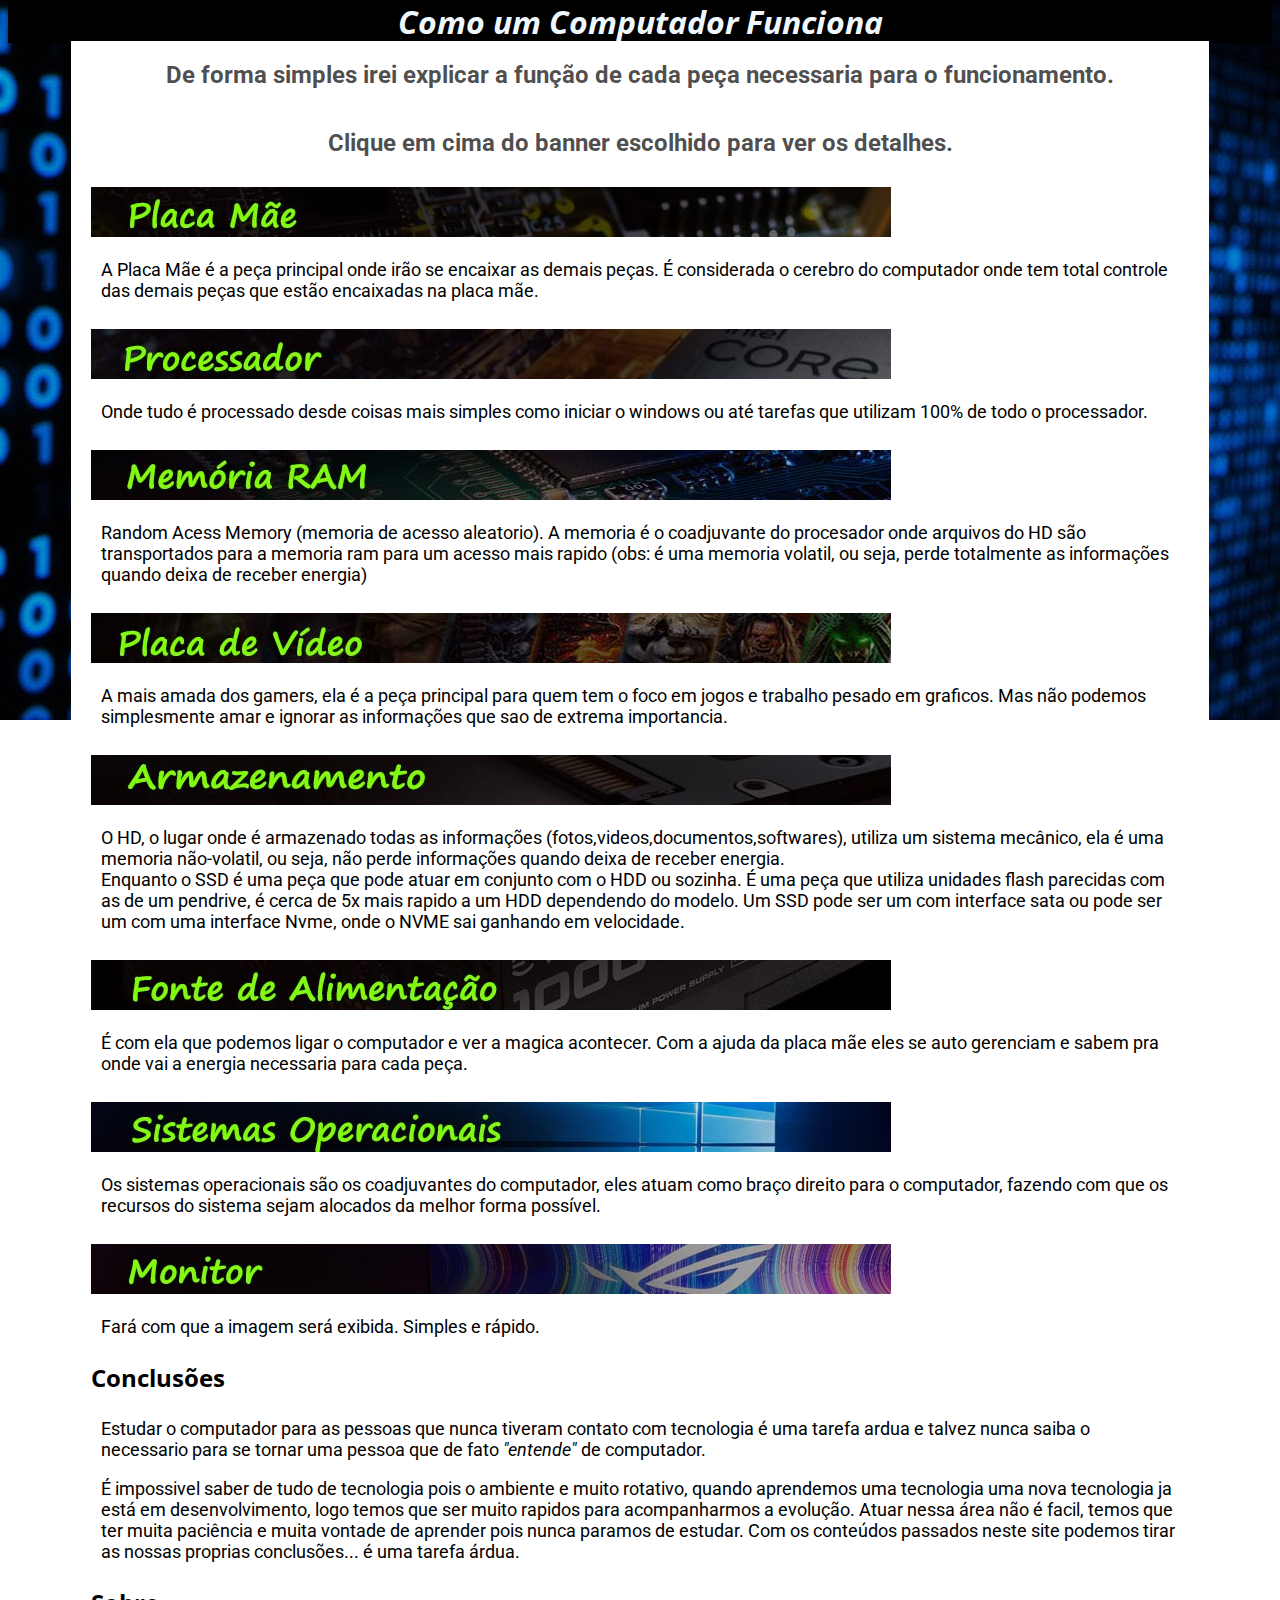
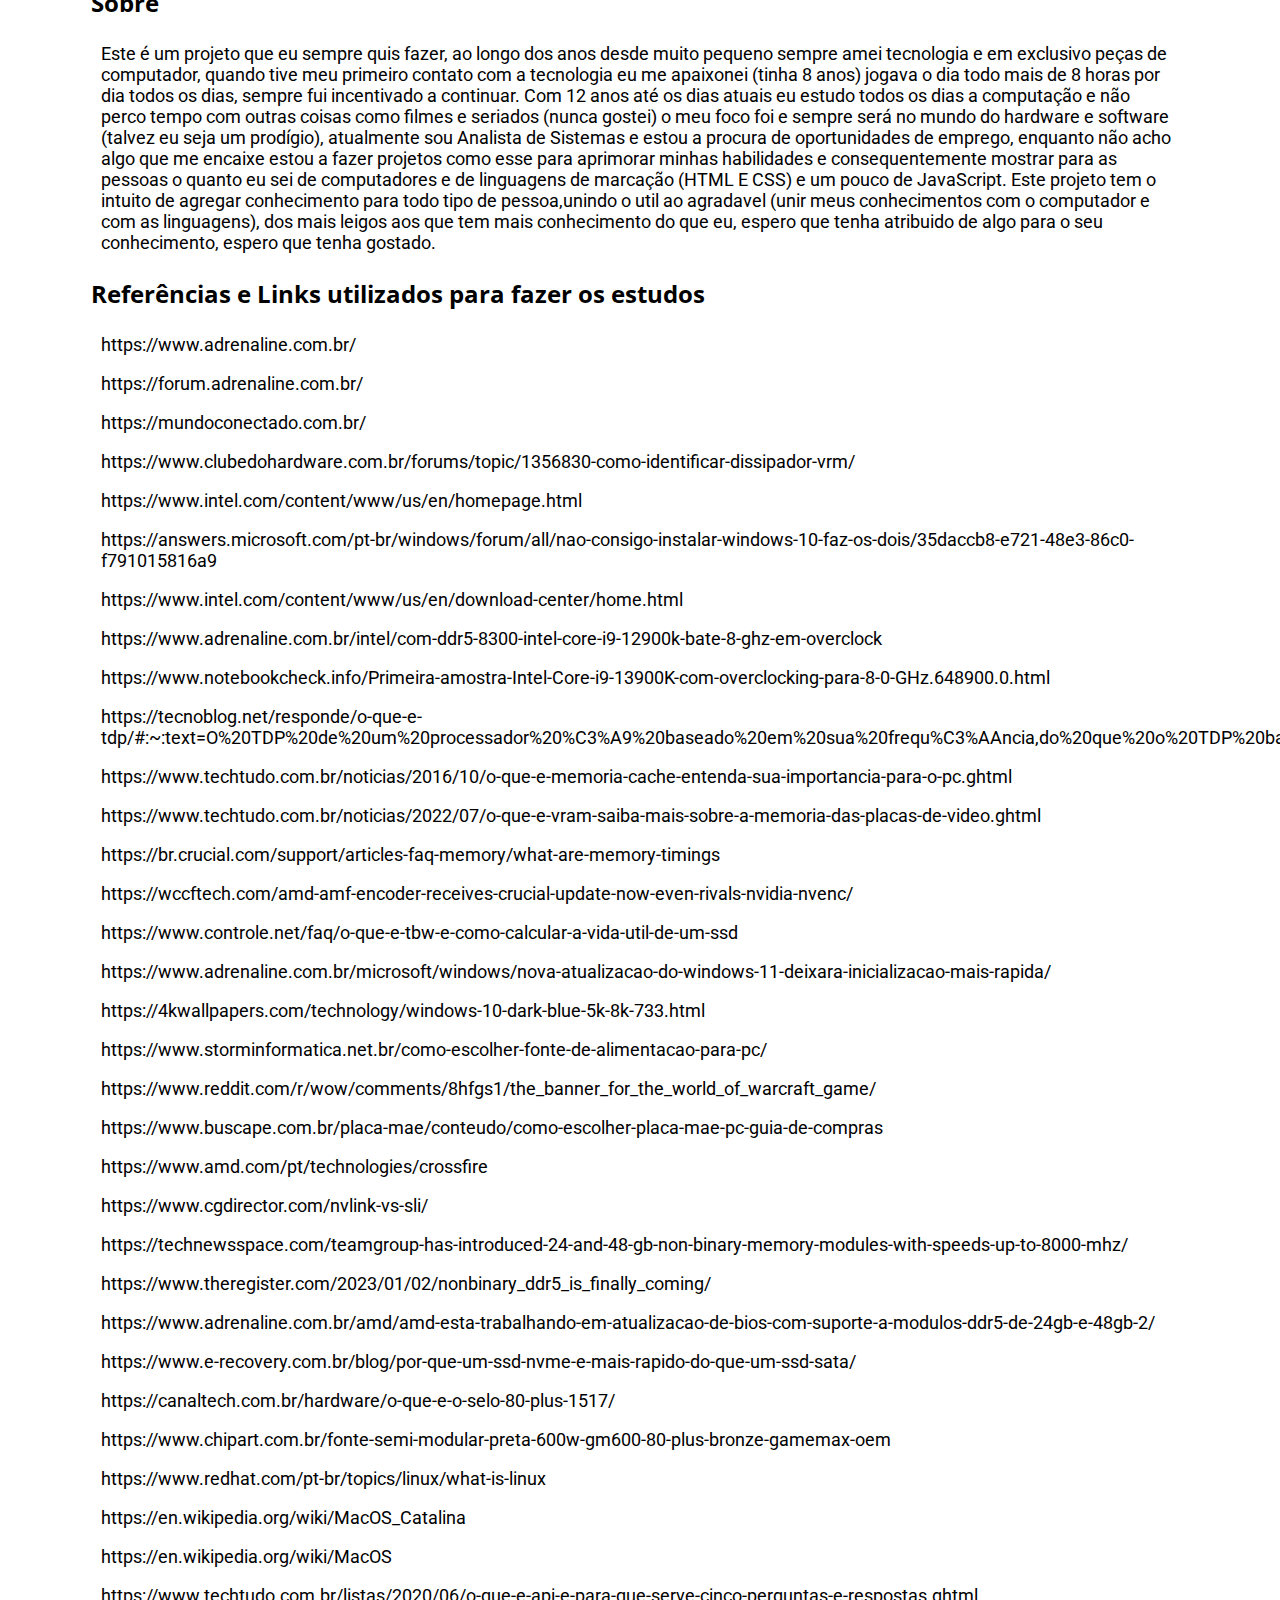
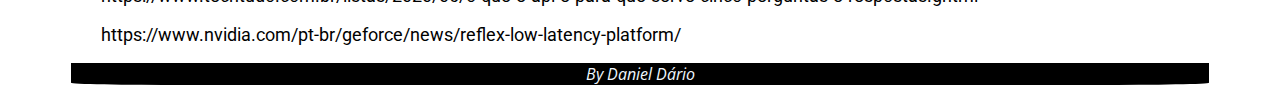
==== commit 07057467: "Update index.html" ====
--- a/index.html
+++ b/index.html
@@ -55,7 +55,7 @@
         <p>Estudar o computador para as pessoas que nunca tiveram contato com tecnologia é uma tarefa ardua e talvez nunca saiba o necessario para se tornar uma pessoa que de fato <i>"entende"</i> de computador.</p>
         <p>É impossivel saber de tudo de tecnologia pois o ambiente e muito rotativo, quando aprendemos uma tecnologia uma nova tecnologia ja está em desenvolvimento, logo temos que ser muito rapidos para acompanharmos a evolução. Atuar nessa área não é facil, temos que ter muita paciência e muita vontade de aprender pois nunca paramos de estudar. Com os conteúdos passados neste site podemos tirar as nossas proprias conclusões... é uma tarefa árdua.</p>
         <h3>Sobre</h3>
-        <p>Este é um projeto que eu sempre quis fazer, ao longo dos anos desde muito pequeno sempre amei tecnologia e em exclusivo peças de computador, quando tive meu primeiro contato com a tecnologia eu me apaixonei (tinha 8 anos) jogava o dia todo mais de 8 horas por dia todos os dias, sempre fui incentivado a continuar. Com 12 anos até os dias atuais eu estudo todos os dias a computação e não perco tempo com outras coisas como filmes e seriados (nunca gostei) o meu foco foi e sempre será no mundo do hardware e software (talvez eu seja um menino prodígio), atualmente sou Analista de Sistemas e estou a procura de oportunidades de emprego, enquanto não acho algo que me encaixe estou a fazer projetos como esse para aprimorar minhas habilidades e consequentemente mostrar para as pessoas o quanto eu sei de computadores e de linguagens de marcação (HTML E CSS) e um pouco de JavaScript. Este projeto tem o intuito de agregar conhecimento para todo tipo de pessoa,unindo o util ao agradavel (unir meus conhecimentos com o computador e com as linguagens), dos mais leigos aos que tem mais conhecimento do que eu, espero que tenha atribuido de algo para o seu conhecimento, espero que tenha gostado.</p>
+        <p>Este é um projeto que eu sempre quis fazer, ao longo dos anos desde muito pequeno sempre amei tecnologia e em exclusivo peças de computador, quando tive meu primeiro contato com a tecnologia eu me apaixonei (tinha 8 anos) jogava o dia todo mais de 8 horas por dia todos os dias, sempre fui incentivado a continuar. Com 12 anos até os dias atuais eu estudo todos os dias a computação e não perco tempo com outras coisas como filmes e seriados (nunca gostei) o meu foco foi e sempre será no mundo do hardware e software (talvez eu seja um prodígio), atualmente sou Analista de Sistemas e estou a procura de oportunidades de emprego, enquanto não acho algo que me encaixe estou a fazer projetos como esse para aprimorar minhas habilidades e consequentemente mostrar para as pessoas o quanto eu sei de computadores e de linguagens de marcação (HTML E CSS) e um pouco de JavaScript. Este projeto tem o intuito de agregar conhecimento para todo tipo de pessoa,unindo o util ao agradavel (unir meus conhecimentos com o computador e com as linguagens), dos mais leigos aos que tem mais conhecimento do que eu, espero que tenha atribuido de algo para o seu conhecimento, espero que tenha gostado.</p>
         <h3>Referências e Links utilizados para fazer os estudos</h3>
         <a href="https://www.adrenaline.com.br/">
             <p>https://www.adrenaline.com.br/</p>
